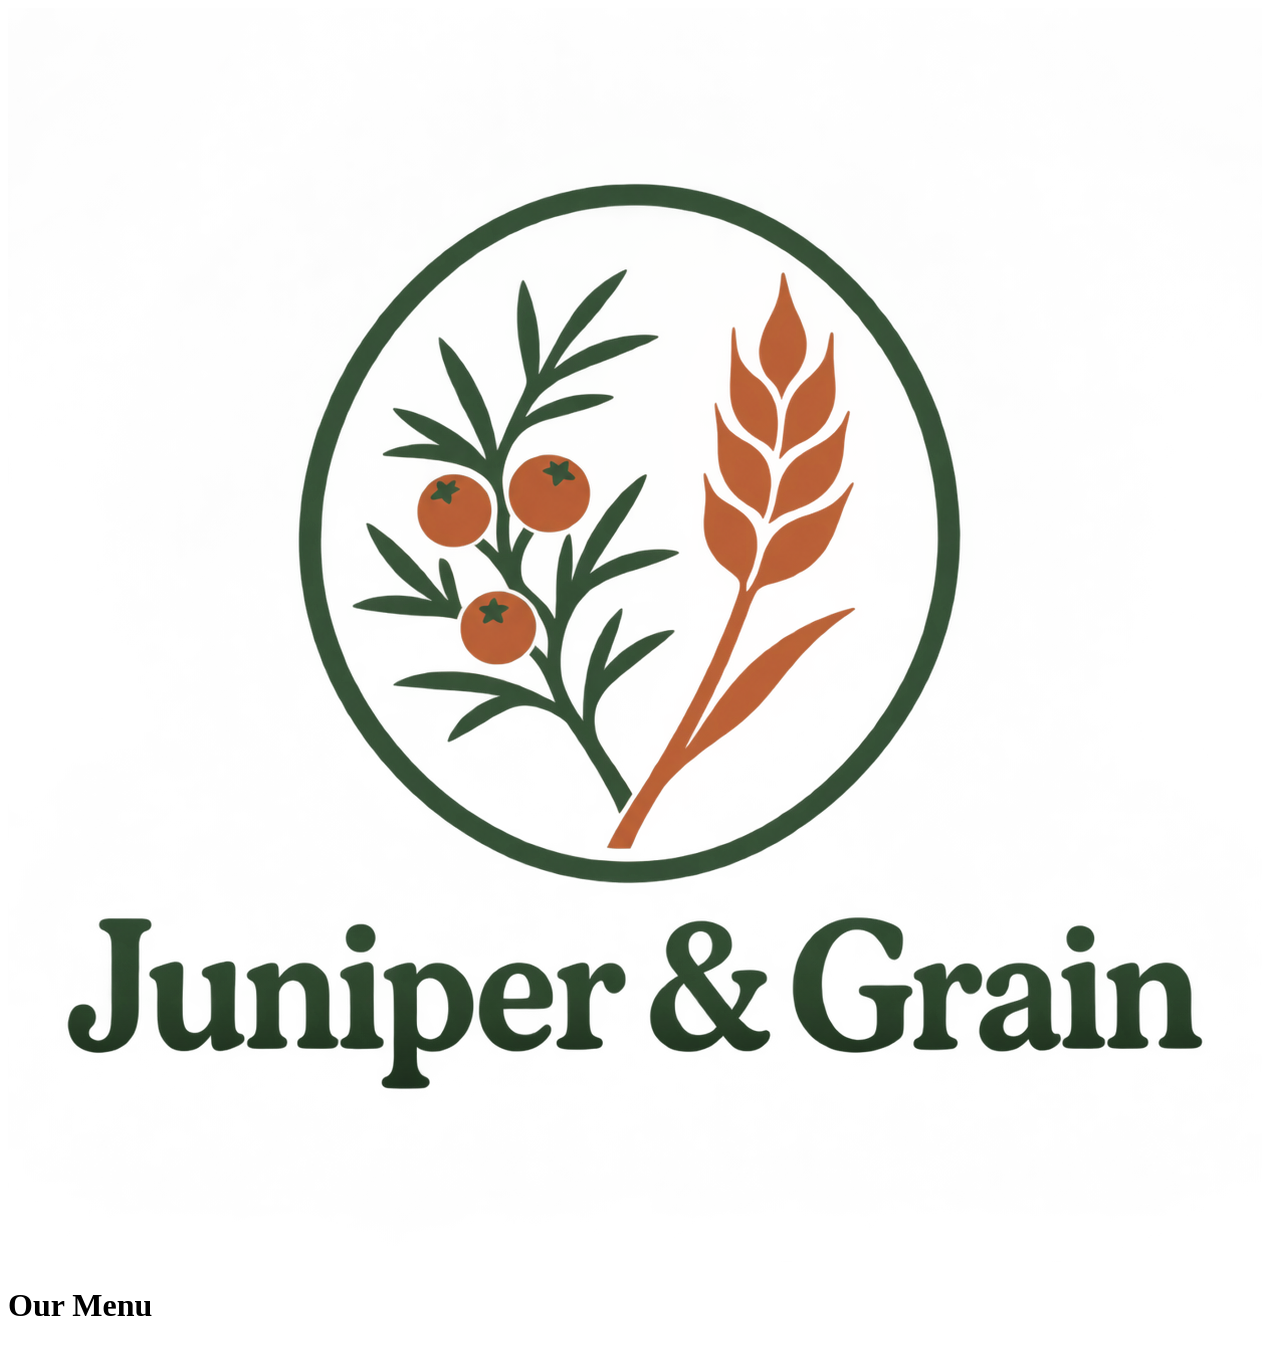
==== JuniperGrain_Menu/index.html @ d59a638b "first commit" ====
<!doctype html>
<html lang="en">
<head>
  <meta charset="utf-8">
  <meta name="viewport" content="width=device-width, initial-scale=1">
  <title>Menu | Juniper & Grain</title>
  <link rel="stylesheet" href="style.css">
  <script src="script.js" defer></script>
</head>
<body>
  <header>
    <img src="img/logo.png" alt="Juniper & Grain logo" class="logo">
    <h1>Our Menu</h1>
  </header>

  <main>
    <!-- Your script builds one button per category in here. -->
    <nav id="filters"></nav>

    <!-- Loading and error messages go here. -->
    <p id="status"></p>

    <!-- Your script builds the category headings and item cards in here. -->
    <section id="menu"></section>
  </main>
</body>
</html>
---- JuniperGrain_Menu/style.css ----
/* Juniper & Grain brand colors, from the client brief */
:root {
  --sage: #3f5a46;
  --terracotta: #c8693f;
  --cream: #f7f2e9;
  --espresso: #2b211c;
}

/* Your styles go below. */
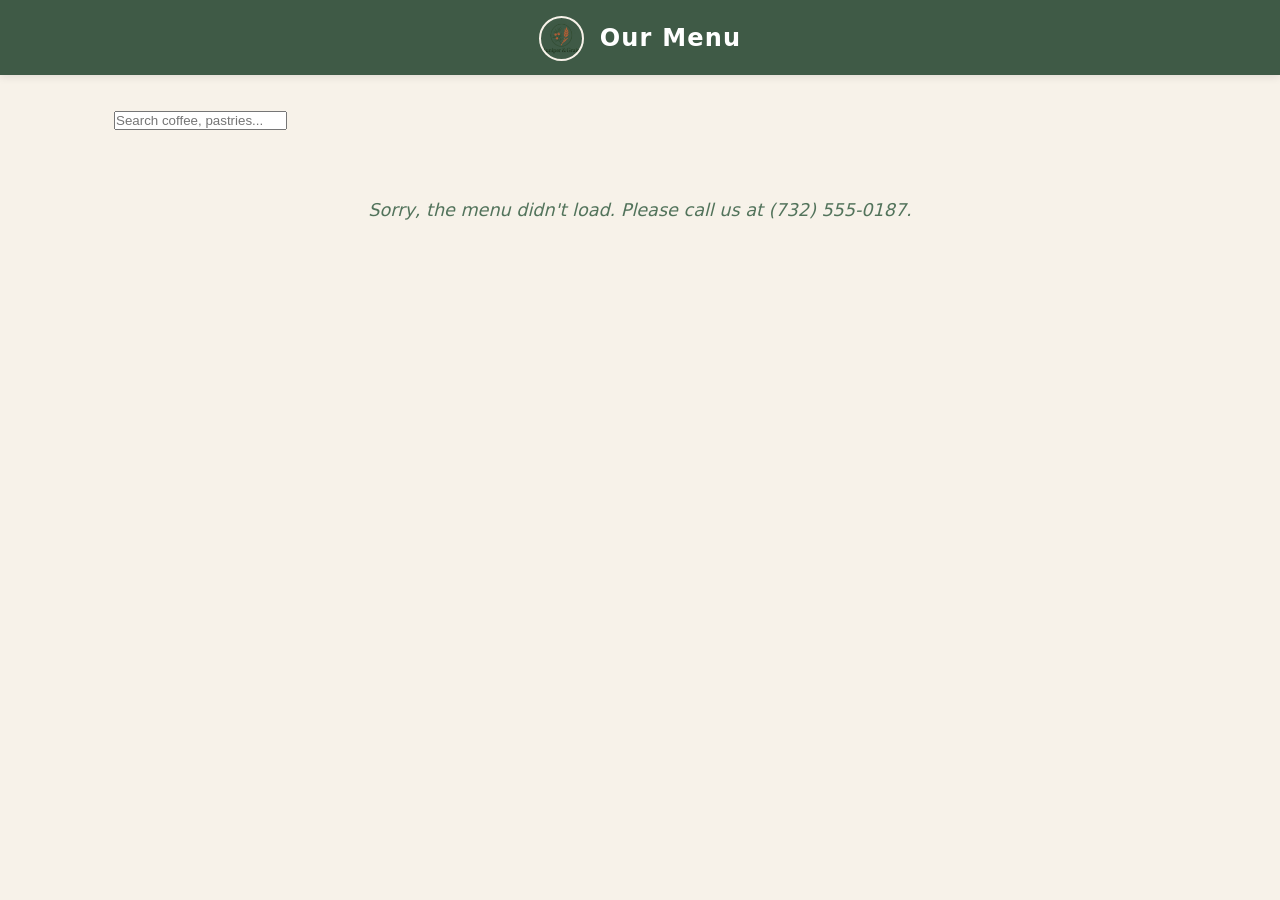
==== commit f67c2cfd: "styles" ====
--- a/JuniperGrain_Menu/index.html
+++ b/JuniperGrain_Menu/index.html
@@ -14,6 +14,9 @@
   </header>
 
   <main>
+    <div class="search-box">
+  <input type="text" id="search-input" placeholder="Search coffee, pastries...">
+</div>
     <!-- Your script builds one button per category in here. -->
     <nav id="filters"></nav>
 
@@ -24,4 +27,4 @@
     <section id="menu"></section>
   </main>
 </body>
-</html>
+</html>
--- a/JuniperGrain_Menu/style.css
+++ b/JuniperGrain_Menu/style.css
@@ -1,9 +1,389 @@
-/* Juniper & Grain brand colors, from the client brief */
+/* =============================================================
+   Juniper & Grain: Main Stylesheet
+   ============================================================= */
+
 :root {
   --sage: #3f5a46;
+  --sage-light: #52735b;
   --terracotta: #c8693f;
   --cream: #f7f2e9;
+  --cream-dark: #eee4d3;
   --espresso: #2b211c;
-}
-
-/* Your styles go below. */
+  --white: #ffffff;
+  --gray-light: #e0d8cc;
+}
+
+/* Global Reset & Typography */
+* {
+  box-sizing: border-box;
+  margin: 0;
+  padding: 0;
+}
+
+body {
+  font-family: system-ui, -apple-system, BlinkMacSystemFont, "Segoe UI", Roboto, Oxygen, Ubuntu, Cantarell, sans-serif;
+  background-color: var(--cream);
+  color: var(--espresso);
+  line-height: 1.6;
+  padding-bottom: 4rem;
+}
+
+/* Header & Logo */
+header {
+  background-color: var(--sage);
+  color: var(--white);
+  text-align: center;
+  padding: 2.5rem 1rem 2rem;
+  box-shadow: 0 4px 12px rgba(43, 33, 28, 0.1);
+}
+
+.logo {
+  max-width: 90px;
+  height: auto;
+  margin-bottom: 0.75rem;
+  border-radius: 50%;
+  border: 3px solid var(--cream);
+}
+
+header h1 {
+  font-size: 2.25rem;
+  letter-spacing: 0.05em;
+  font-weight: 700;
+}
+
+/* Main Container */
+main {
+  max-width: 1100px;
+  margin: 0 auto;
+  padding: 2rem 1.5rem;
+}
+
+/* Filter Navigation */
+#filters {
+  display: flex;
+  justify-content: center;
+  flex-wrap: wrap;
+  gap: 0.75rem;
+  margin-bottom: 2.5rem;
+}
+
+#filters button {
+  background-color: var(--cream-dark);
+  color: var(--espresso);
+  border: 2px solid transparent;
+  padding: 0.5rem 1.25rem;
+  font-size: 0.95rem;
+  font-weight: 600;
+  border-radius: 50px;
+  cursor: pointer;
+  transition: all 0.2s ease-in-out;
+}
+
+#filters button:hover {
+  background-color: var(--gray-light);
+  transform: translateY(-1px);
+}
+
+#filters button.active {
+  background-color: var(--terracotta);
+  color: var(--white);
+  box-shadow: 0 4px 10px rgba(200, 105, 63, 0.3);
+}
+
+/* Status Message */
+#status {
+  text-align: center;
+  font-size: 1.1rem;
+  font-style: italic;
+  color: var(--sage-light);
+  margin: 2rem 0;
+}
+
+/* Category Sections */
+main h2 {
+  font-size: 1.75rem;
+  color: var(--sage);
+  border-bottom: 2px solid var(--gray-light);
+  padding-bottom: 0.5rem;
+  margin-top: 2.5rem;
+  margin-bottom: 1.5rem;
+}
+
+/* Grid Layout for Cards */
+.grid {
+  display: grid;
+  grid-template-columns: repeat(auto-fill, minmax(260px, 1fr));
+  gap: 1.5rem;
+}
+
+/* Menu Item Cards */
+.card {
+  background-color: var(--white);
+  border-radius: 12px;
+  overflow: hidden;
+  box-shadow: 0 4px 12px rgba(43, 33, 28, 0.06);
+  display: flex;
+  flex-direction: column;
+  transition: transform 0.2s ease, box-shadow 0.2s ease;
+  position: relative;
+}
+
+.card:hover {
+  transform: translateY(-4px);
+  box-shadow: 0 8px 20px rgba(43, 33, 28, 0.12);
+}
+
+.card img {
+  width: 100%;
+  height: 180px;
+  object-fit: cover;
+  background-color: var(--gray-light);
+}
+
+.card-body {
+  padding: 1.25rem;
+  display: flex;
+  flex-direction: column;
+  flex-grow: 1;
+}
+
+.card h3 {
+  font-size: 1.2rem;
+  margin-bottom: 0.5rem;
+  display: flex;
+  justify-content: space-between;
+  align-items: flex-start;
+  gap: 0.5rem;
+}
+
+.card p {
+  font-size: 0.9rem;
+  color: #5d4d44;
+  margin-bottom: 1rem;
+  flex-grow: 1;
+}
+
+/* Price & Badges */
+.price {
+  font-weight: 700;
+  color: var(--terracotta);
+  font-size: 1.1rem;
+  margin-top: auto;
+}
+
+.badge {
+  background-color: var(--terracotta);
+  color: var(--white);
+  font-size: 0.65rem;
+  text-transform: uppercase;
+  letter-spacing: 0.05em;
+  padding: 0.2rem 0.5rem;
+  border-radius: 4px;
+  align-self: center;
+}
+
+/* Tags List */
+.tags {
+  list-style: none;
+  display: flex;
+  flex-wrap: wrap;
+  gap: 0.4rem;
+  margin-bottom: 0.75rem;
+}
+
+.tags li {
+  background-color: var(--cream);
+  color: var(--sage);
+  font-size: 0.75rem;
+  padding: 0.15rem 0.5rem;
+  border-radius: 4px;
+  font-weight: 500;
+  border: 1px solid var(--gray-light);
+}
+
+/* Sold Out Styling */
+.card.is-sold {
+  opacity: 0.65;
+}
+
+.card.is-sold img {
+  filter: grayscale(80%);
+}
+
+.sold {
+  color: #a04020;
+  font-weight: 700;
+  text-transform: uppercase;
+  font-size: 0.8rem;
+  letter-spacing: 0.05em;
+  margin-top: 0.5rem;
+}
+
+/* Responsive adjustments */
+@media (max-width: 600px) {
+  header h1 {
+    font-size: 1.8rem;
+  }
+  main {
+    padding: 1rem;
+  }
+}
+/* Glassmorphism Header */
+header {
+  background-color: rgba(63, 90, 70, 0.95);
+  backdrop-filter: blur(8px);
+  position: sticky;
+  top: 0;
+  z-index: 100;
+}
+
+/* Card Load-in Animation */
+@keyframes fadeInUp {
+  from {
+    opacity: 0;
+    transform: translateY(15px);
+  }
+  to {
+    opacity: 1;
+    transform: translateY(0);
+  }
+}
+
+.card {
+  animation: fadeInUp 0.4s ease forwards;
+}
+
+/* Hero Badge for Popular Items */
+.badge {
+  background: linear-gradient(135deg, var(--terracotta), #e07a4f);
+  box-shadow: 0 2px 6px rgba(200, 105, 63, 0.4);
+}
+/* Make filters sticky on mobile */
+#filters {
+  position: sticky;
+  top: 0;
+  background-color: var(--cream);
+  padding: 0.75rem 0;
+  z-index: 10;
+  /* Add horizontal scrolling for small screens */
+  display: flex;
+  flex-wrap: nowrap;
+  overflow-x: auto;
+  -webkit-overflow-scrolling: touch;
+  scrollbar-width: none; /* Hide scrollbar Firefox */
+}
+
+#filters::-webkit-scrollbar {
+  display: none; /* Hide scrollbar Chrome/Safari */
+}
+
+#filters button {
+  white-space: nowrap; /* Keep filter text on one line */
+  flex-shrink: 0;
+}
+@media (max-width: 600px) {
+  /* Switch to horizontal card layout */
+  .card {
+    flex-direction: row;
+    align-items: center;
+  }
+
+  .card img {
+    width: 110px;
+    height: 100%;
+    min-height: 110px;
+    object-fit: cover;
+  }
+
+  .card-body {
+    padding: 0.85rem;
+  }
+
+  .card h3 {
+    font-size: 1rem;
+  }
+
+  .card p {
+    font-size: 0.85rem;
+    margin-bottom: 0.5rem;
+  }
+
+  /* Compact header for smaller mobile screens */
+  header {
+    padding: 1.25rem 1rem;
+  }
+
+  .logo {
+    max-width: 60px;
+  }
+
+  header h1 {
+    font-size: 1.5rem;
+  }
+}
+button, .card {
+  -webkit-tap-highlight-color: transparent;
+}
+.grid.is-hidden {
+  display: none;
+}
+/* Change the cursor for the entire page */
+body {
+  cursor: url('img/logo (1).png'), auto;
+}
+
+/* Ensure buttons and links keep a pointer or use your custom cursor */
+button, a, .card {
+  cursor: url('img/logo (1).png'), pointer;
+}
+/* Compact Header */
+header {
+  background-color: var(--sage);
+  color: var(--white);
+  text-align: center;
+  padding: 1rem 1rem 0.85rem; /* Reduced padding */
+  box-shadow: 0 2px 8px rgba(43, 33, 28, 0.1);
+  display: flex;
+  align-items: center;
+  justify-content: center;
+  gap: 1rem;
+}
+
+/* Smaller Logo */
+.logo {
+  max-width: 45px; /* Sized down from 90px */
+  height: auto;
+  border-radius: 50%;
+  border: 2px solid var(--cream);
+  margin-bottom: 0; /* Remove old bottom margin */
+}
+
+/* Compact Title */
+header h1 {
+  font-size: 1.5rem; /* Sized down from 2.25rem */
+  letter-spacing: 0.05em;
+  font-weight: 700;
+  margin: 0;
+}
+/* Update the grid container to be a single horizontal row */
+.grid {
+  display: flex;
+  gap: 1.5rem;
+  overflow-x: auto;
+  scroll-snap-type: x mandatory;
+  padding-bottom: 1rem;
+  /* Hide the scrollbar while keeping smooth scrolling */
+  scrollbar-width: none; 
+}
+
+.grid::-webkit-scrollbar {
+  display: none;
+}
+
+/* Fix card width so they don't squish */
+.card {
+  min-width: 280px;
+  max-width: 280px;
+  flex: 0 0 auto;
+  scroll-snap-align: start;
+}
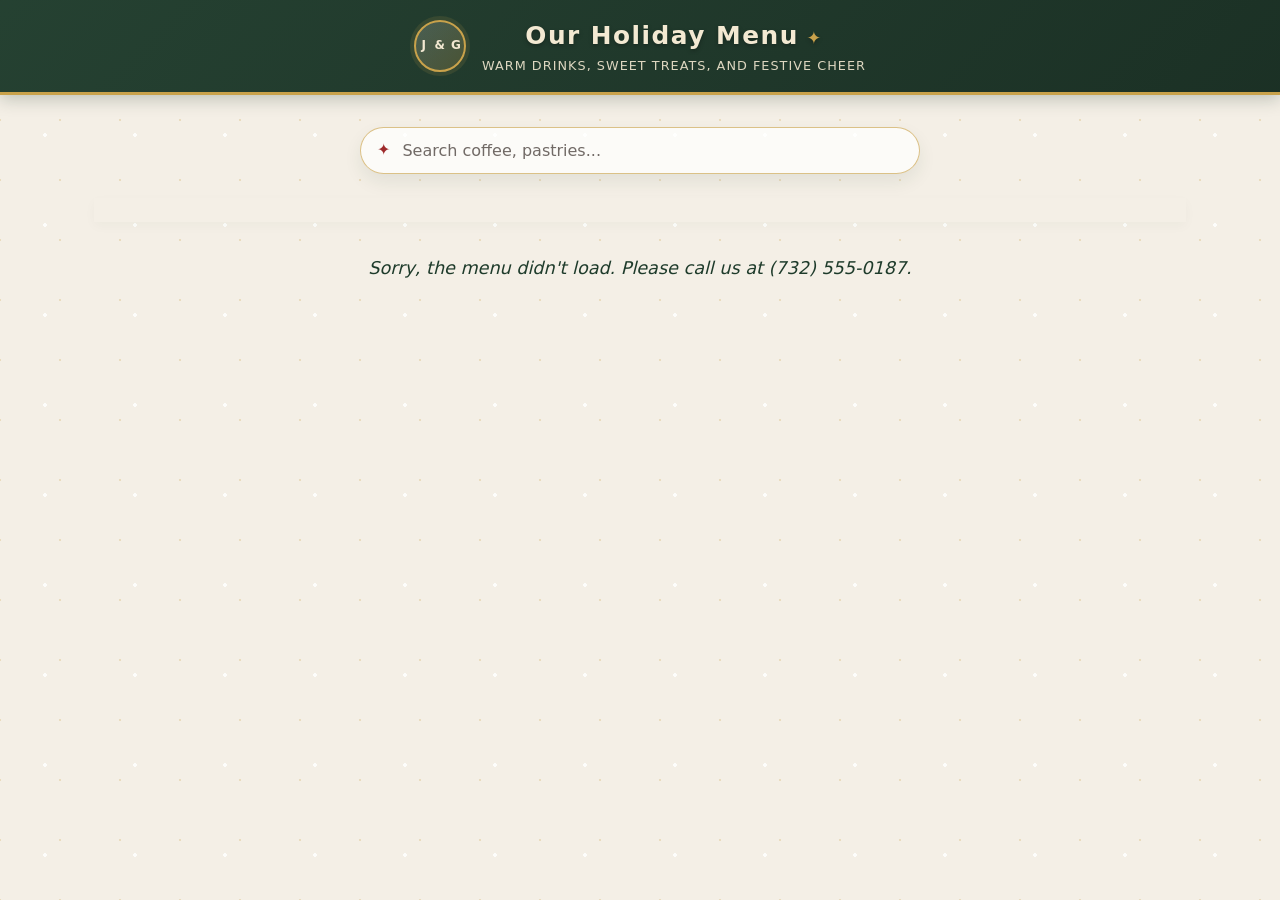
==== commit 238bc33b: "transfered code from personal github to school one" ====
--- a/JuniperGrain_Menu/index.html
+++ b/JuniperGrain_Menu/index.html
@@ -3,28 +3,42 @@
 <head>
   <meta charset="utf-8">
   <meta name="viewport" content="width=device-width, initial-scale=1">
-  <title>Menu | Juniper & Grain</title>
+  <title>Holiday Menu | Juniper & Grain</title>
   <link rel="stylesheet" href="style.css">
   <script src="script.js" defer></script>
 </head>
 <body>
   <header>
-    <img src="img/logo.png" alt="Juniper & Grain logo" class="logo">
-    <h1>Our Menu</h1>
+    <div class="brand-lockup" aria-label="Juniper and Grain brand icon">
+      <div class="brand-mark" aria-hidden="true">
+        <span>J</span>
+        <span>&</span>
+        <span>G</span>
+      </div>
+    </div>
+    <div class="header-copy">
+      <h1>Our Holiday Menu</h1>
+      <p class="tagline">Warm drinks, sweet treats, and festive cheer</p>
+    </div>
   </header>
 
+
   <main>
-    <div class="search-box">
-  <input type="text" id="search-input" placeholder="Search coffee, pastries...">
-</div>
+    <div class="search-box" aria-label="Search menu items">
+      <span class="search-icon" aria-hidden="true">✦</span>
+      <input type="text" id="search-input" placeholder="Search coffee, pastries...">
+    </div>
     <!-- Your script builds one button per category in here. -->
     <nav id="filters"></nav>
 
+
     <!-- Loading and error messages go here. -->
     <p id="status"></p>
+
 
     <!-- Your script builds the category headings and item cards in here. -->
     <section id="menu"></section>
   </main>
 </body>
-</html>+</html>
+
--- a/JuniperGrain_Menu/style.css
+++ b/JuniperGrain_Menu/style.css
@@ -1,17 +1,21 @@
 /* =============================================================
-   Juniper & Grain: Main Stylesheet
+   Juniper & Grain: Cozy Holiday Edition Stylesheet
    ============================================================= */
 
+
 :root {
-  --sage: #3f5a46;
-  --sage-light: #52735b;
-  --terracotta: #c8693f;
-  --cream: #f7f2e9;
-  --cream-dark: #eee4d3;
-  --espresso: #2b211c;
-  --white: #ffffff;
-  --gray-light: #e0d8cc;
-}
+  --evergreen: #1e3b2b;       /* Deep winter juniper pine */
+  --evergreen-light: #2d543e;
+  --cranberry: #9e2a2b;       /* Rich festive berry red */
+  --cranberry-bright: #b83335;
+  --gold: #c9a24b;            /* Warm holiday candlelight gold */
+  --gold-soft: #f3e9d2;
+  --snow-bg: #f4efe6;         /* Warm winter parchment/snow */
+  --card-white: #fffdf9;      /* Creamy snowflake white */
+  --espresso: #261c17;        /* Dark roasted coffee text */
+  --border-frost: #dcd3c4;
+}
+
 
 /* Global Reset & Typography */
 * {
@@ -20,222 +24,259 @@
   padding: 0;
 }
 
+
+/* Subtle Falling Snow Background Pattern */
+@keyframes snowfall {
+  0% { background-position: 0px 0px, 0px 0px; }
+  100% { background-position: 400px 800px, 300px 600px; }
+}
+
+
 body {
-  font-family: system-ui, -apple-system, BlinkMacSystemFont, "Segoe UI", Roboto, Oxygen, Ubuntu, Cantarell, sans-serif;
-  background-color: var(--cream);
+  font-family: 'Georgia', 'Palatino', system-ui, -apple-system, sans-serif;
+  background-color: var(--snow-bg);
+  background-image:
+    radial-gradient(rgba(255, 255, 255, 0.85) 2px, transparent 2px),
+    radial-gradient(rgba(201, 162, 75, 0.25) 1.5px, transparent 1.5px);
+  background-size: 90px 90px, 60px 60px;
+  background-position: 0 0, 30px 30px;
+  animation: snowfall 25s linear infinite;
   color: var(--espresso);
   line-height: 1.6;
   padding-bottom: 4rem;
 }
 
-/* Header & Logo */
+
+button, a, .card {
+  cursor: pointer;
+  -webkit-tap-highlight-color: transparent;
+}
+
+
+/* Festive Evergreen & Gold Header */
 header {
-  background-color: var(--sage);
-  color: var(--white);
-  text-align: center;
-  padding: 2.5rem 1rem 2rem;
-  box-shadow: 0 4px 12px rgba(43, 33, 28, 0.1);
-}
-
-.logo {
-  max-width: 90px;
-  height: auto;
-  margin-bottom: 0.75rem;
+  background: linear-gradient(135deg, rgba(30, 59, 43, 0.97), rgba(20, 42, 30, 0.97));
+  backdrop-filter: blur(8px);
+  color: var(--card-white);
+  padding: 1rem 1.25rem;
+  border-bottom: 3px solid var(--gold);
+  box-shadow: 0 4px 16px rgba(30, 59, 43, 0.25);
+  display: flex;
+  align-items: center;
+  justify-content: center;
+  gap: 1rem;
+  position: sticky;
+  top: 0;
+  z-index: 100;
+}
+
+
+/* Twinkling Gold Halo on Logo */
+@keyframes goldGlow {
+  0%, 100% { box-shadow: 0 0 8px rgba(201, 162, 75, 0.4); }
+  50% { box-shadow: 0 0 18px rgba(201, 162, 75, 0.9); }
+}
+
+
+.brand-lockup {
+  display: flex;
+  align-items: center;
+  justify-content: center;
+}
+
+
+.brand-mark {
+  width: 52px;
+  height: 52px;
   border-radius: 50%;
-  border: 3px solid var(--cream);
-}
+  border: 2px solid var(--gold);
+  background: linear-gradient(135deg, rgba(255, 255, 255, 0.18), rgba(201, 162, 75, 0.24));
+  display: grid;
+  grid-template-columns: repeat(3, 1fr);
+  place-items: center;
+  box-shadow: 0 0 0 4px rgba(201, 162, 75, 0.12);
+  animation: goldGlow 3s ease-in-out infinite;
+  font-size: 0.75rem;
+  font-weight: 700;
+  letter-spacing: 0.04em;
+  color: var(--gold-soft);
+}
+
+
+.header-copy {
+  display: flex;
+  flex-direction: column;
+  align-items: center;
+}
+
 
 header h1 {
-  font-size: 2.25rem;
-  letter-spacing: 0.05em;
-  font-weight: 700;
-}
+  font-size: 1.55rem;
+  letter-spacing: 0.06em;
+  font-weight: 700;
+  color: var(--gold-soft);
+  text-shadow: 0 2px 4px rgba(0, 0, 0, 0.3);
+}
+
+
+.tagline {
+  font-size: 0.8rem;
+  letter-spacing: 0.08em;
+  text-transform: uppercase;
+  color: rgba(243, 233, 210, 0.9);
+}
+
+
+/* Add a subtle holiday sparkle after the title */
+header h1::after {
+  content: " ✦";
+  color: var(--gold);
+  font-size: 1.1rem;
+}
+
 
 /* Main Container */
 main {
-  max-width: 1100px;
+  max-width: 1140px;
   margin: 0 auto;
   padding: 2rem 1.5rem;
 }
 
-/* Filter Navigation */
+
+.search-box {
+  margin: 0 auto 1.5rem;
+  max-width: 560px;
+  display: flex;
+  align-items: center;
+  gap: 0.75rem;
+  background: rgba(255, 255, 255, 0.72);
+  border: 1.5px solid rgba(201, 162, 75, 0.65);
+  border-radius: 999px;
+  padding: 0.8rem 1rem;
+  box-shadow: 0 8px 18px rgba(30, 59, 43, 0.08);
+}
+
+
+.search-icon {
+  color: var(--cranberry);
+  font-size: 1rem;
+  line-height: 1;
+}
+
+
+.search-box input {
+  width: 100%;
+  border: none;
+  background: transparent;
+  color: var(--espresso);
+  font-size: 1rem;
+  font-family: system-ui, -apple-system, sans-serif;
+  outline: none;
+}
+
+
+.search-box input::placeholder {
+  color: rgba(38, 28, 23, 0.65);
+}
+
+
+/* Sticky Holiday Filter Ribbon */
 #filters {
+  position: sticky;
+  top: 71px;
+  background-color: rgba(244, 239, 230, 0.92);
+  backdrop-filter: blur(6px);
+  padding: 0.85rem 0;
+  z-index: 10;
   display: flex;
   justify-content: center;
-  flex-wrap: wrap;
+  flex-wrap: nowrap;
   gap: 0.75rem;
-  margin-bottom: 2.5rem;
-}
+  margin-bottom: 2rem;
+  overflow-x: auto;
+  -webkit-overflow-scrolling: touch;
+  scrollbar-width: none;
+}
+
+
+#filters::-webkit-scrollbar {
+  display: none;
+}
+
 
 #filters button {
-  background-color: var(--cream-dark);
-  color: var(--espresso);
-  border: 2px solid transparent;
-  padding: 0.5rem 1.25rem;
-  font-size: 0.95rem;
+  font-family: system-ui, -apple-system, sans-serif;
+  background-color: var(--card-white);
+  color: var(--evergreen);
+  border: 1.5px solid var(--gold);
+  padding: 0.5rem 1.3rem;
+  font-size: 0.9rem;
   font-weight: 600;
   border-radius: 50px;
-  cursor: pointer;
-  transition: all 0.2s ease-in-out;
-}
+  white-space: nowrap;
+  flex-shrink: 0;
+  transition: all 0.25s ease;
+  box-shadow: 0 2px 6px rgba(38, 28, 23, 0.05);
+}
+
 
 #filters button:hover {
-  background-color: var(--gray-light);
-  transform: translateY(-1px);
-}
+  background-color: var(--gold-soft);
+  transform: translateY(-2px);
+}
+
 
 #filters button.active {
-  background-color: var(--terracotta);
-  color: var(--white);
-  box-shadow: 0 4px 10px rgba(200, 105, 63, 0.3);
-}
+  background: linear-gradient(135deg, var(--cranberry), var(--cranberry-bright));
+  color: var(--card-white);
+  border-color: var(--cranberry);
+  box-shadow: 0 4px 12px rgba(158, 42, 43, 0.35);
+}
+
 
 /* Status Message */
 #status {
   text-align: center;
   font-size: 1.1rem;
   font-style: italic;
-  color: var(--sage-light);
+  color: var(--evergreen);
   margin: 2rem 0;
 }
 
-/* Category Sections */
+
+/* Category Headings with Festive Evergreen Accent */
 main h2 {
-  font-size: 1.75rem;
-  color: var(--sage);
-  border-bottom: 2px solid var(--gray-light);
-  padding-bottom: 0.5rem;
+  font-size: 1.8rem;
+  color: var(--evergreen);
+  border-bottom: 2px solid var(--gold);
+  padding-bottom: 0.4rem;
   margin-top: 2.5rem;
   margin-bottom: 1.5rem;
-}
-
-/* Grid Layout for Cards */
+  display: flex;
+  align-items: center;
+  gap: 0.5rem;
+}
+
+
+main h2::before {
+  content: "❄️";
+  color: var(--cranberry);
+  font-size: 1.2rem;
+}
+
+
+/* 4-Column Row Layout for Desktop */
 .grid {
   display: grid;
-  grid-template-columns: repeat(auto-fill, minmax(260px, 1fr));
-  gap: 1.5rem;
-}
-
-/* Menu Item Cards */
-.card {
-  background-color: var(--white);
-  border-radius: 12px;
-  overflow: hidden;
-  box-shadow: 0 4px 12px rgba(43, 33, 28, 0.06);
-  display: flex;
-  flex-direction: column;
-  transition: transform 0.2s ease, box-shadow 0.2s ease;
-  position: relative;
-}
-
-.card:hover {
-  transform: translateY(-4px);
-  box-shadow: 0 8px 20px rgba(43, 33, 28, 0.12);
-}
-
-.card img {
-  width: 100%;
-  height: 180px;
-  object-fit: cover;
-  background-color: var(--gray-light);
-}
-
-.card-body {
-  padding: 1.25rem;
-  display: flex;
-  flex-direction: column;
-  flex-grow: 1;
-}
-
-.card h3 {
-  font-size: 1.2rem;
-  margin-bottom: 0.5rem;
-  display: flex;
-  justify-content: space-between;
-  align-items: flex-start;
-  gap: 0.5rem;
-}
-
-.card p {
-  font-size: 0.9rem;
-  color: #5d4d44;
-  margin-bottom: 1rem;
-  flex-grow: 1;
-}
-
-/* Price & Badges */
-.price {
-  font-weight: 700;
-  color: var(--terracotta);
-  font-size: 1.1rem;
-  margin-top: auto;
-}
-
-.badge {
-  background-color: var(--terracotta);
-  color: var(--white);
-  font-size: 0.65rem;
-  text-transform: uppercase;
-  letter-spacing: 0.05em;
-  padding: 0.2rem 0.5rem;
-  border-radius: 4px;
-  align-self: center;
-}
-
-/* Tags List */
-.tags {
-  list-style: none;
-  display: flex;
-  flex-wrap: wrap;
-  gap: 0.4rem;
-  margin-bottom: 0.75rem;
-}
-
-.tags li {
-  background-color: var(--cream);
-  color: var(--sage);
-  font-size: 0.75rem;
-  padding: 0.15rem 0.5rem;
-  border-radius: 4px;
-  font-weight: 500;
-  border: 1px solid var(--gray-light);
-}
-
-/* Sold Out Styling */
-.card.is-sold {
-  opacity: 0.65;
-}
-
-.card.is-sold img {
-  filter: grayscale(80%);
-}
-
-.sold {
-  color: #a04020;
-  font-weight: 700;
-  text-transform: uppercase;
-  font-size: 0.8rem;
-  letter-spacing: 0.05em;
-  margin-top: 0.5rem;
-}
-
-/* Responsive adjustments */
-@media (max-width: 600px) {
-  header h1 {
-    font-size: 1.8rem;
-  }
-  main {
-    padding: 1rem;
-  }
-}
-/* Glassmorphism Header */
-header {
-  background-color: rgba(63, 90, 70, 0.95);
-  backdrop-filter: blur(8px);
-  position: sticky;
-  top: 0;
-  z-index: 100;
-}
+  grid-template-columns: repeat(4, 1fr);
+  gap: 1.25rem;
+}
+
+
+.grid.is-hidden {
+  display: none;
+}
+
 
 /* Card Load-in Animation */
 @keyframes fadeInUp {
@@ -249,141 +290,451 @@
   }
 }
 
+
+/* Holiday Menu Item Cards */
 .card {
-  animation: fadeInUp 0.4s ease forwards;
-}
-
-/* Hero Badge for Popular Items */
+  background: linear-gradient(180deg, #fffdf8 0%, #fff1d7 100%);
+  border-radius: 24px;
+  border: 3px solid rgba(148, 73, 44, 0.18);
+  overflow: hidden;
+  box-shadow: 0 18px 38px rgba(62, 47, 39, 0.12), 0 0 0 6px rgba(255,255,255,0.5), inset 0 2px 0 rgba(255,255,255,0.9);
+  display: flex;
+  flex-direction: column;
+  min-width: 0;
+  transition: transform 0.25s ease, box-shadow 0.25s ease, border-color 0.25s ease, filter 0.25s ease;
+  position: relative;
+  animation: fadeInUp 0.45s ease forwards;
+}
+
+
+.card::before {
+  content: "✦";
+  position: absolute;
+  top: 10px;
+  right: 12px;
+  width: 30px;
+  height: 30px;
+  border-radius: 50%;
+  background: radial-gradient(circle, #fffaf2 0%, #f0d57a 42%, #d89d52 100%);
+  color: #7a3d2d;
+  display: grid;
+  place-items: center;
+  font-size: 0.75rem;
+  box-shadow: 0 0 16px rgba(201, 162, 75, 0.45);
+  z-index: 2;
+}
+
+
+.card::after {
+  content: "";
+  position: absolute;
+  inset: 12px;
+  border: 1.5px solid rgba(201, 162, 75, 0.35);
+  border-radius: 18px;
+  pointer-events: none;
+}
+
+
+.card:hover {
+  transform: translateY(-8px) rotate(-0.25deg);
+  border-color: rgba(158, 42, 43, 0.38);
+  box-shadow: 0 22px 40px rgba(62, 47, 39, 0.16), 0 0 0 7px rgba(255,255,255,0.6), inset 0 2px 0 rgba(255,255,255,0.9);
+}
+
+
+.card img {
+  width: 100%;
+  height: 190px;
+  object-fit: cover;
+  background: linear-gradient(135deg, #f3d7a5, #f5f0ea);
+  border-bottom: 4px solid rgba(201, 162, 75, 0.6);
+  box-shadow: inset 0 -10px 18px rgba(255,255,255,0.18);
+}
+
+
+.card-body {
+  padding: 1.25rem;
+  display: flex;
+  flex-direction: column;
+  flex-grow: 1;
+}
+
+
+.card h3 {
+  font-size: 1.15rem;
+  color: var(--evergreen);
+  margin-bottom: 0.5rem;
+  display: flex;
+  justify-content: space-between;
+  align-items: flex-start;
+  gap: 0.5rem;
+  line-height: 1.3;
+  font-weight: 700;
+}
+
+
+.card p {
+  font-family: system-ui, -apple-system, sans-serif;
+  font-size: 0.88rem;
+  color: #574840;
+  margin-bottom: 1rem;
+  flex-grow: 1;
+}
+
+
+/* Price & Festive Popular Ribbon Badge */
+.price {
+  font-family: system-ui, -apple-system, sans-serif;
+  font-weight: 700;
+  color: var(--cranberry);
+  font-size: 1.15rem;
+  margin-top: auto;
+  display: inline-block;
+  padding-top: 0.3rem;
+}
+
+
 .badge {
-  background: linear-gradient(135deg, var(--terracotta), #e07a4f);
-  box-shadow: 0 2px 6px rgba(200, 105, 63, 0.4);
-}
-/* Make filters sticky on mobile */
-#filters {
-  position: sticky;
-  top: 0;
-  background-color: var(--cream);
-  padding: 0.75rem 0;
-  z-index: 10;
-  /* Add horizontal scrolling for small screens */
-  display: flex;
-  flex-wrap: nowrap;
-  overflow-x: auto;
-  -webkit-overflow-scrolling: touch;
-  scrollbar-width: none; /* Hide scrollbar Firefox */
-}
-
-#filters::-webkit-scrollbar {
-  display: none; /* Hide scrollbar Chrome/Safari */
-}
-
-#filters button {
-  white-space: nowrap; /* Keep filter text on one line */
+  font-family: system-ui, -apple-system, sans-serif;
+  background: linear-gradient(135deg, var(--cranberry), #c43c3e);
+  color: var(--card-white);
+  border: 1px solid rgba(201, 162, 75, 0.85);
+  font-size: 0.65rem;
+  font-weight: 700;
+  text-transform: uppercase;
+  letter-spacing: 0.06em;
+  padding: 0.26rem 0.7rem;
+  border-radius: 50px;
+  align-self: center;
   flex-shrink: 0;
-}
+  box-shadow: 0 4px 8px rgba(158, 42, 43, 0.25);
+  transform: rotate(2deg);
+}
+
+
+/* Dietary Tags List */
+.tags {
+  font-family: system-ui, -apple-system, sans-serif;
+  list-style: none;
+  display: flex;
+  flex-wrap: wrap;
+  gap: 0.4rem;
+  margin-bottom: 0.75rem;
+}
+
+
+.tags li {
+  background: linear-gradient(180deg, #f8efd0, #efd995);
+  color: var(--evergreen);
+  font-size: 0.72rem;
+  padding: 0.15rem 0.62rem;
+  border-radius: 50px;
+  font-weight: 700;
+  border: 1px solid rgba(201, 162, 75, 0.45);
+  box-shadow: inset 0 1px 0 rgba(255,255,255,0.7), 0 2px 5px rgba(80, 65, 42, 0.08);
+}
+
+
+/* Sold Out Styling with Subtle Candy-Cane Accent */
+.card.is-sold {
+  opacity: 0.75;
+  background: linear-gradient(180deg, #f9f4ee, #f4efe8);
+  border: 2px solid rgba(158, 42, 43, 0.2);
+  border-top: 4px solid repeating-linear-gradient(
+    45deg,
+    var(--cranberry),
+    var(--cranberry) 8px,
+    var(--card-white) 8px,
+    var(--card-white) 16px
+  );
+  box-shadow: 0 14px 24px rgba(62, 47, 39, 0.08), 0 0 0 5px rgba(255,255,255,0.4);
+}
+
+
+.card.is-sold img {
+  filter: grayscale(85%) contrast(90%);
+}
+
+
+.sold {
+  font-family: system-ui, -apple-system, sans-serif;
+  color: var(--cranberry);
+  background-color: #fae8e8;
+  display: inline-block;
+  align-self: flex-start;
+  padding: 0.15rem 0.5rem;
+  border-radius: 4px;
+  font-weight: 700;
+  text-transform: uppercase;
+  font-size: 0.75rem;
+  letter-spacing: 0.05em;
+  margin-top: 0.5rem;
+}
+
+
+/* Tablet Layout (2 cards per row) */
+@media (max-width: 900px) {
+  .grid {
+    grid-template-columns: repeat(2, 1fr);
+  }
+}
+
+
+/* Mobile Phone Layout (Horizontal compact cards) */
 @media (max-width: 600px) {
-  /* Switch to horizontal card layout */
+  main {
+    padding: 1rem;
+  }
+
+
+  #filters {
+    justify-content: flex-start;
+    top: 66px;
+  }
+
+
+  .grid {
+    grid-template-columns: 1fr;
+  }
+
+
   .card {
     flex-direction: row;
-    align-items: center;
-  }
+    align-items: stretch;
+  }
+
 
   .card img {
     width: 110px;
-    height: 100%;
+    height: auto;
     min-height: 110px;
-    object-fit: cover;
-  }
+    border-bottom: none;
+    border-right: 2px solid var(--gold-soft);
+  }
+
 
   .card-body {
     padding: 0.85rem;
   }
 
+
   .card h3 {
     font-size: 1rem;
   }
+
 
   .card p {
     font-size: 0.85rem;
     margin-bottom: 0.5rem;
   }
-
-  /* Compact header for smaller mobile screens */
-  header {
-    padding: 1.25rem 1rem;
-  }
-
-  .logo {
-    max-width: 60px;
-  }
-
-  header h1 {
-    font-size: 1.5rem;
-  }
-}
-button, .card {
-  -webkit-tap-highlight-color: transparent;
-}
-.grid.is-hidden {
-  display: none;
-}
-/* Change the cursor for the entire page */
-body {
-  cursor: url('img/logo (1).png'), auto;
-}
-
-/* Ensure buttons and links keep a pointer or use your custom cursor */
-button, a, .card {
-  cursor: url('img/logo (1).png'), pointer;
-}
-/* Compact Header */
-header {
-  background-color: var(--sage);
-  color: var(--white);
-  text-align: center;
-  padding: 1rem 1rem 0.85rem; /* Reduced padding */
-  box-shadow: 0 2px 8px rgba(43, 33, 28, 0.1);
-  display: flex;
+}
+
+
+/* =============================================================
+   Festive Holiday Menu Cards
+   ============================================================= */
+
+
+.card {
+  background-color: var(--card-white);
+  border-radius: 14px;
+  /* Gives it a crisp, frosted winter border */
+  border: 1.5px solid var(--border-frost);
+  overflow: hidden;
+  box-shadow: 0 6px 16px rgba(30, 59, 43, 0.08);
+  display: flex;
+  flex-direction: column;
+  min-width: 0;
+  transition: transform 0.25s ease, box-shadow 0.25s ease, border-color 0.25s ease;
+  position: relative;
+  animation: fadeInUp 0.45s ease forwards;
+}
+
+
+/* On hover, the card glows like a warm holiday light */
+.card:hover {
+  transform: translateY(-5px);
+  border-color: var(--gold);
+  box-shadow: 0 12px 24px rgba(30, 59, 43, 0.16), 0 0 0 1px var(--gold);
+}
+
+
+/* Image with a warm gold undertone */
+.card img {
+  width: 100%;
+  height: 180px;
+  object-fit: cover;
+  background-color: var(--gold-soft);
+  border-bottom: 2px solid var(--gold-soft);
+}
+
+
+.card-body {
+  padding: 1.25rem;
+  display: flex;
+  flex-direction: column;
+  flex-grow: 1;
+}
+
+
+/* Item Name */
+.card h3 {
+  font-size: 1.15rem;
+  color: var(--evergreen);
+  margin-bottom: 0.5rem;
+  display: flex;
+  justify-content: space-between;
+  align-items: flex-start;
+  gap: 0.5rem;
+}
+
+
+/* Description */
+.card p {
+  font-family: system-ui, -apple-system, sans-serif;
+  font-size: 0.88rem;
+  color: #574840;
+  margin-bottom: 1rem;
+  flex-grow: 1;
+}
+
+
+/* Price in Festive Cranberry */
+.price {
+  font-family: system-ui, -apple-system, sans-serif;
+  font-weight: 700;
+  color: var(--cranberry);
+  font-size: 1.15rem;
+  margin-top: auto;
+}
+
+
+/* "Popular" Badge shaped like a festive ornament pill */
+.badge {
+  font-family: system-ui, -apple-system, sans-serif;
+  background: linear-gradient(135deg, var(--cranberry), #c43c3e);
+  color: var(--card-white);
+  border: 1px solid var(--gold);
+  font-size: 0.65rem;
+  font-weight: 700;
+  text-transform: uppercase;
+  letter-spacing: 0.06em;
+  padding: 0.2rem 0.55rem;
+  border-radius: 50px;
+  align-self: center;
+  flex-shrink: 0;
+  box-shadow: 0 2px 6px rgba(158, 42, 43, 0.3);
+}
+
+
+/* Dietary Tags styled like tiny gift tags */
+.tags {
+  font-family: system-ui, -apple-system, sans-serif;
+  list-style: none;
+  display: flex;
+  flex-wrap: wrap;
+  gap: 0.4rem;
+  margin-bottom: 0.75rem;
+}
+
+
+.tags li {
+  background-color: var(--gold-soft);
+  color: var(--evergreen);
+  font-size: 0.72rem;
+  padding: 0.15rem 0.55rem;
+  border-radius: 50px;
+  font-weight: 600;
+  border: 1px solid rgba(201, 162, 75, 0.45);
+}
+
+
+/* Sold Out Cards with a subtle candy-cane holiday accent stripe */
+.card.is-sold {
+  opacity: 0.75;
+  border-top: 4px solid repeating-linear-gradient(
+    45deg,
+    var(--cranberry),
+    var(--cranberry) 8px,
+    var(--card-white) 8px,
+    var(--card-white) 16px
+  );
+}
+
+
+.card.is-sold img {
+  filter: grayscale(85%) contrast(90%);
+}
+
+
+.sold {
+  font-family: system-ui, -apple-system, sans-serif;
+  color: var(--cranberry);
+  background-color: #fae8e8;
+  display: inline-block;
+  align-self: flex-start;
+  padding: 0.15rem 0.5rem;
+  border-radius: 4px;
+  font-weight: 700;
+  text-transform: uppercase;
+  font-size: 0.75rem;
+  letter-spacing: 0.05em;
+  margin-top: 0.5rem;
+}
+
+
+
+
+/* Clean, Mobile-Friendly Holiday Filter Ribbon */
+#filters {
+  position: sticky;
+  top: 66px;
+  background-color: var(--snow-bg);
+  padding: 0.75rem 1rem;
+  z-index: 10;
+  display: flex;
+  justify-content: flex-start; /* Aligns nicely on mobile */
   align-items: center;
-  justify-content: center;
-  gap: 1rem;
-}
-
-/* Smaller Logo */
-.logo {
-  max-width: 45px; /* Sized down from 90px */
-  height: auto;
-  border-radius: 50%;
-  border: 2px solid var(--cream);
-  margin-bottom: 0; /* Remove old bottom margin */
-}
-
-/* Compact Title */
-header h1 {
-  font-size: 1.5rem; /* Sized down from 2.25rem */
-  letter-spacing: 0.05em;
-  font-weight: 700;
-  margin: 0;
-}
-/* Update the grid container to be a single horizontal row */
-.grid {
-  display: flex;
-  gap: 1.5rem;
+  flex-wrap: nowrap;
+  gap: 0.5rem;
+  margin-bottom: 2rem;
   overflow-x: auto;
-  scroll-snap-type: x mandatory;
-  padding-bottom: 1rem;
-  /* Hide the scrollbar while keeping smooth scrolling */
-  scrollbar-width: none; 
-}
-
-.grid::-webkit-scrollbar {
-  display: none;
-}
-
-/* Fix card width so they don't squish */
-.card {
-  min-width: 280px;
-  max-width: 280px;
-  flex: 0 0 auto;
-  scroll-snap-align: start;
-}
+  -webkit-overflow-scrolling: touch;
+  scrollbar-width: none;
+  box-shadow: 0 4px 12px rgba(30, 59, 43, 0.03);
+}
+
+
+#filters::-webkit-scrollbar {
+  display: none; /* Hides the scrollbar cleanly on mobile/desktop */
+}
+
+
+#filters button {
+  font-family: system-ui, -apple-system, sans-serif;
+  background-color: var(--card-white);
+  color: var(--evergreen);
+  border: 1.5px solid var(--gold);
+  padding: 0.45rem 1.1rem;
+  font-size: 0.88rem;
+  font-weight: 600;
+  border-radius: 50px;
+  white-space: nowrap; /* Keeps button text on a single line */
+  flex-shrink: 0;
+  transition: all 0.2s ease;
+  box-shadow: 0 2px 5px rgba(38, 28, 23, 0.04);
+}
+
+
+#filters button:hover {
+  background-color: var(--gold-soft);
+}
+
+
+#filters button.active {
+  background: linear-gradient(135deg, var(--cranberry), var(--cranberry-bright));
+  color: var(--card-white);
+  border-color: var(--cranberry);
+  box-shadow: 0 3px 10px rgba(158, 42, 43, 0.3);
+}
+
